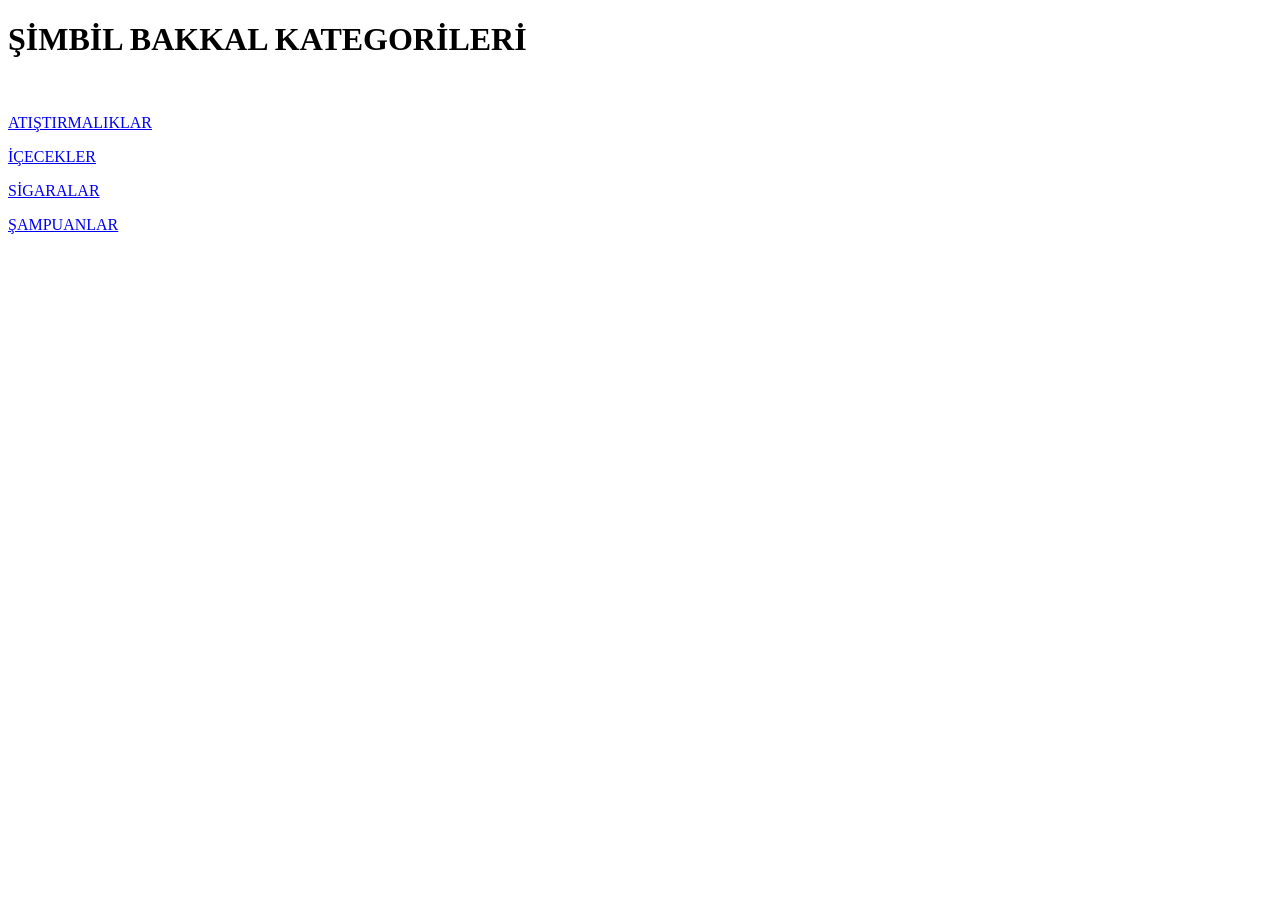
==== index.html @ 98a0f004 "Add files via upload" ====
<!DOCTYPE html>
<html lang="en">
<head>
    <meta charset="UTF-8">
    <meta name="viewport" content="width=device-width, initial-scale=1.0">
    <title>ŞİMBİL BAKKAL</title>
</head>
<body>
<h1>ŞİMBİL BAKKAL KATEGORİLERİ</h1>
<img src="https://encrypted-tbn0.gstatic.com/images?q=tbn:ANd9GcQC2Y_DKRI_srzoqU08AsMEJ889d1TiScsTjg&s" alt="">
<p><a href="atistirmaliklar.html" target="_self">ATIŞTIRMALIKLAR</a></p>
<p><a href="içecekler.html" target="_self">İÇECEKLER</a></p>
<p><a href="sigaralar.html" target="_self">SİGARALAR</a></p>
<p><a href="sampuanlar.html" target="_self">ŞAMPUANLAR</a></p>

</body>
</html>
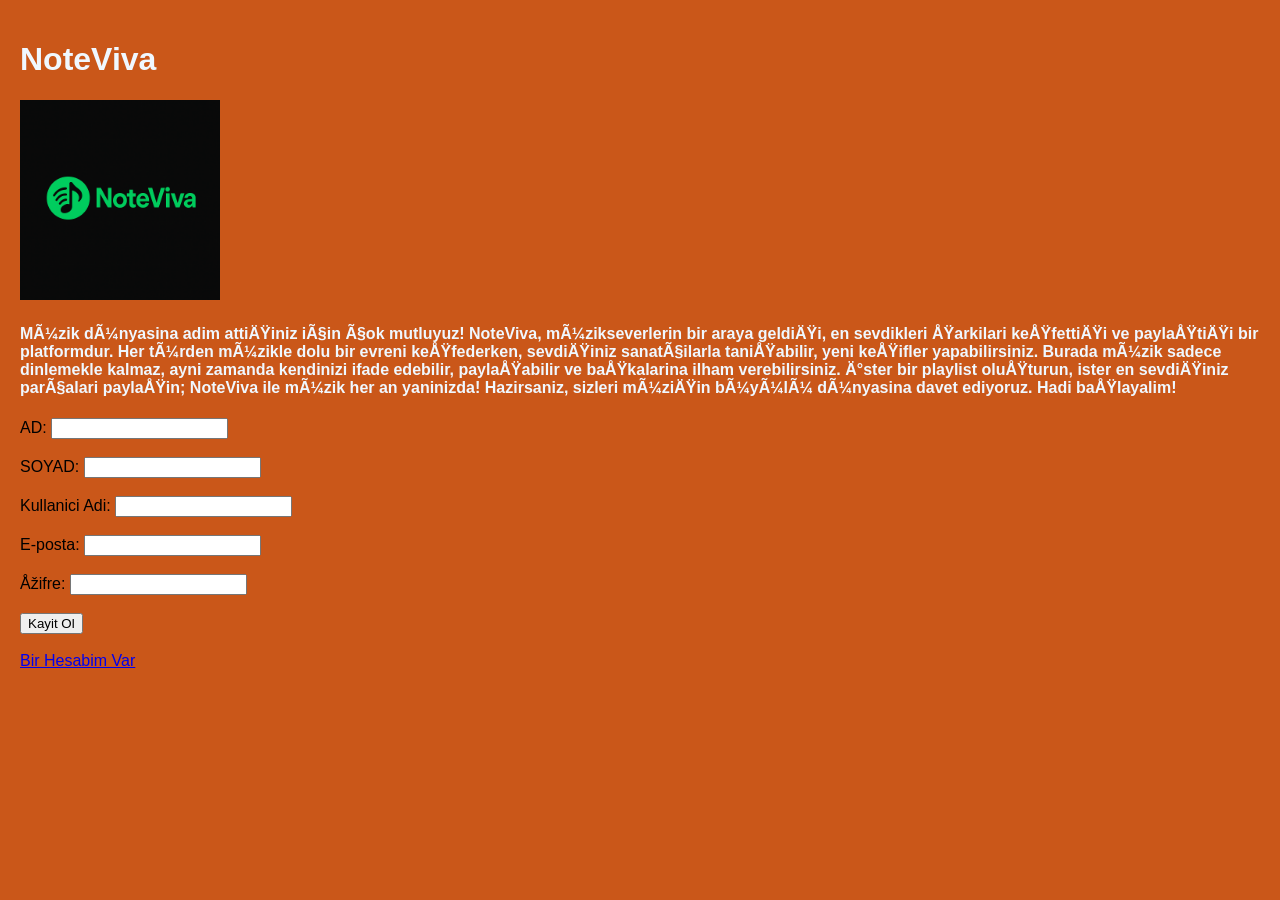
==== commit 73caafed: "Add files via upload" ====
--- a/index.html
+++ b/index.html
@@ -1,17 +1,57 @@
 <!DOCTYPE html>
-<html lang="en">
+<html lang="en>
 <head>
     <meta charset="UTF-8">
     <meta name="viewport" content="width=device-width, initial-scale=1.0">
-    <title>ŞİMBİL BAKKAL</title>
+    <title>NoteViva</title>
+    <style>
+     body {
+        font-family: Arial, sans-serif;
+        background-color: #ca5719;
+        margin: 0;
+        padding: 20px; 
+      </style>
 </head>
 <body>
-<h1>ŞİMBİL BAKKAL KATEGORİLERİ</h1>
-<img src="https://encrypted-tbn0.gstatic.com/images?q=tbn:ANd9GcQC2Y_DKRI_srzoqU08AsMEJ889d1TiScsTjg&s" alt="">
-<p><a href="atistirmaliklar.html" target="_self">ATIŞTIRMALIKLAR</a></p>
-<p><a href="içecekler.html" target="_self">İÇECEKLER</a></p>
-<p><a href="sigaralar.html" target="_self">SİGARALAR</a></p>
-<p><a href="sampuanlar.html" target="_self">ŞAMPUANLAR</a></p>
+    <div>
+     <h1 style="color: aliceblue;"> NoteViva</h1>
+     <img src="NoteViva.png" alt="NoteViva Logo" style="width: 200px; height: auto;">
+     <br>
+     <h4   style="color: aliceblue;"&& style="font-size: medium;"&& style="font-family: 'Times New Roman', Times, serif;">Müzik dünyasina adim attiğiniz için çok mutluyuz! NoteViva, müzikseverlerin bir araya geldiği, en sevdikleri şarkilari keşfettiği ve paylaştiği bir platformdur. Her türden müzikle dolu bir evreni keşfederken, sevdiğiniz sanatçilarla tanişabilir, yeni keşifler yapabilirsiniz.
 
+Burada müzik sadece dinlemekle kalmaz, ayni zamanda kendinizi ifade edebilir, paylaşabilir ve başkalarina ilham verebilirsiniz. İster bir playlist oluşturun, ister en sevdiğiniz parçalari paylaşin; NoteViva ile müzik her an yaninizda!
+
+Hazirsaniz, sizleri müziğin büyülü dünyasina davet ediyoruz. Hadi başlayalim!
+
+</h4>
+       
+        
+        
+        </div>
+    <form action="hesabimvar.html" method="post">
+        <label for="name"> AD:</label>
+        <input type="text" id="name" name="name" required>
+        <br><br>
+        <label for="surname">SOYAD:</label>
+        <input type="text" id="surname" name="surname" required>
+        <br><br>
+        <label for="username">Kullanici Adi:</label>
+        <input type="text" id="username" name="username" required>
+      <br><br>
+        <label for="email">E-posta:</label>
+        <input type="email" id="email" name="email" required>
+      <br><br>
+        <label for="password">Şifre:</label>
+        <input type="password" id="password" name="password" required>
+      <br><br>
+        <!-- Kayit Ol butonu -->
+        <input type="submit" value="Kayit Ol">
+      </form>
+      <br>
+        <a href="hesabimvar.html">Bir Hesabim Var</a>
+    
+    
+    
+    
 </body>
 </html>
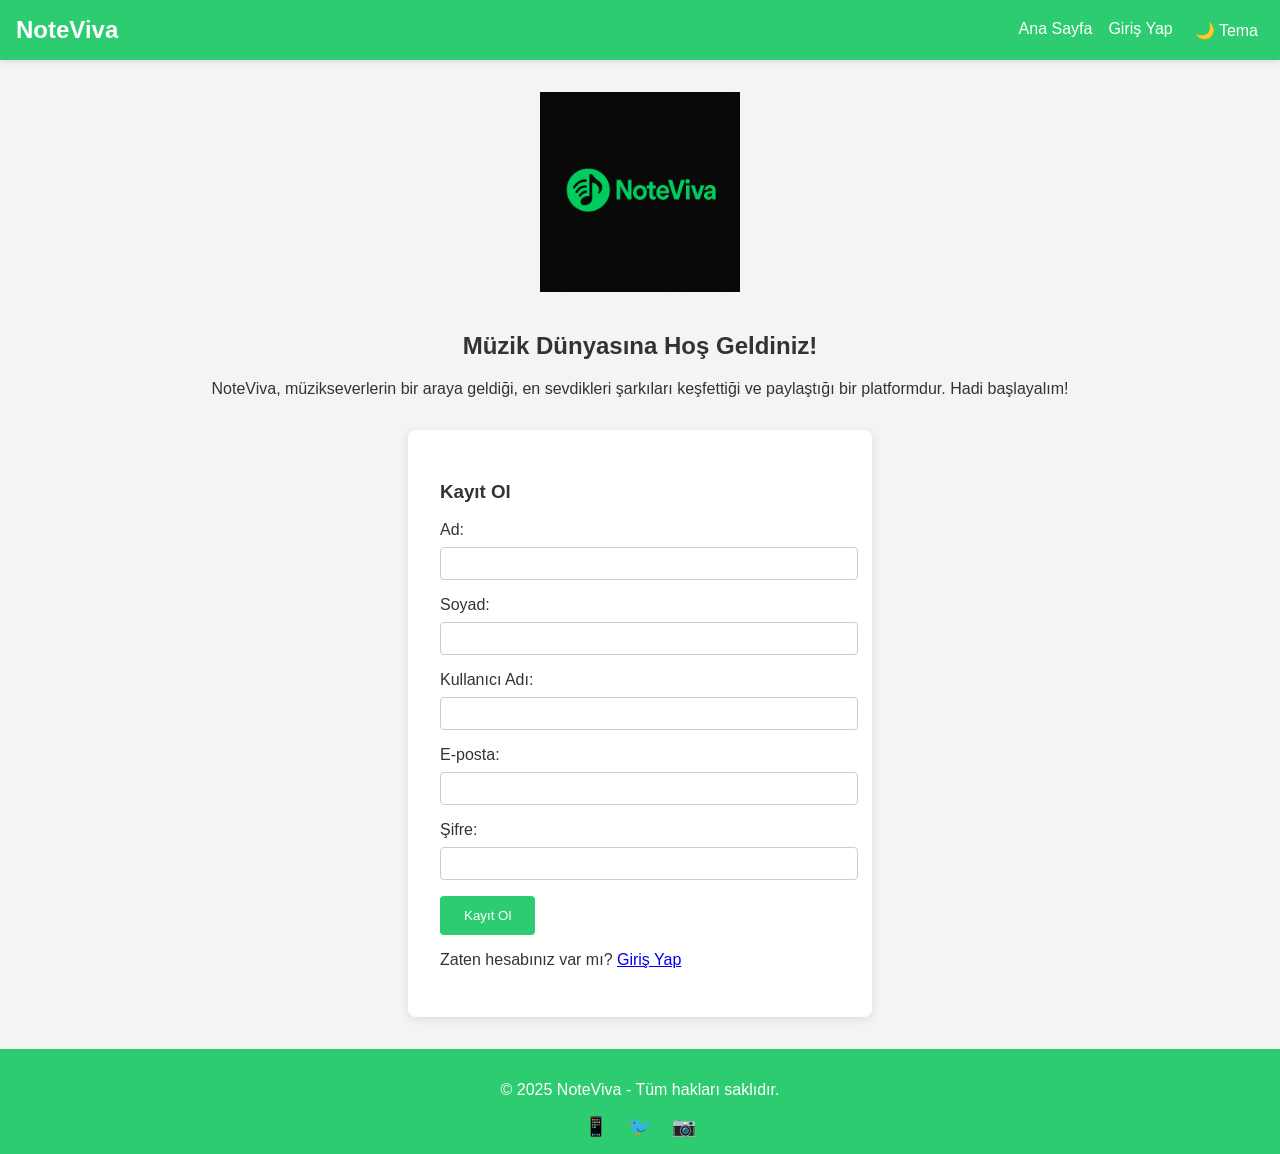
==== commit b475079b: "Add files via upload" ====
--- a/index.html
+++ b/index.html
@@ -1,57 +1,54 @@
 <!DOCTYPE html>
-<html lang="en>
+<html lang="tr">
 <head>
     <meta charset="UTF-8">
     <meta name="viewport" content="width=device-width, initial-scale=1.0">
-    <title>NoteViva</title>
-    <style>
-     body {
-        font-family: Arial, sans-serif;
-        background-color: #ca5719;
-        margin: 0;
-        padding: 20px; 
-      </style>
+    <title>NoteViva - Kayıt Ol</title>
+    <link rel="stylesheet" href="style.css">
 </head>
 <body>
-    <div>
-     <h1 style="color: aliceblue;"> NoteViva</h1>
-     <img src="NoteViva.png" alt="NoteViva Logo" style="width: 200px; height: auto;">
-     <br>
-     <h4   style="color: aliceblue;"&& style="font-size: medium;"&& style="font-family: 'Times New Roman', Times, serif;">Müzik dünyasina adim attiğiniz için çok mutluyuz! NoteViva, müzikseverlerin bir araya geldiği, en sevdikleri şarkilari keşfettiği ve paylaştiği bir platformdur. Her türden müzikle dolu bir evreni keşfederken, sevdiğiniz sanatçilarla tanişabilir, yeni keşifler yapabilirsiniz.
-
-Burada müzik sadece dinlemekle kalmaz, ayni zamanda kendinizi ifade edebilir, paylaşabilir ve başkalarina ilham verebilirsiniz. İster bir playlist oluşturun, ister en sevdiğiniz parçalari paylaşin; NoteViva ile müzik her an yaninizda!
-
-Hazirsaniz, sizleri müziğin büyülü dünyasina davet ediyoruz. Hadi başlayalim!
-
-</h4>
-       
-        
-        
+    <header>
+        <nav class="navbar">
+            <h1>NoteViva</h1>
+            <ul>
+                <li><a href="anasayfa.html">Ana Sayfa</a></li>
+                <li><a href="hesabimvar.html">Giriş Yap</a></li>
+                <li><button id="theme-toggle">🌙 Tema</button></li>
+            </ul>
+        </nav>
+    </header>
+    <main class="container">
+        <section class="welcome-section">
+            <img src="NoteViva.png" alt="NoteViva Logo" class="logo">
+            <h2>Müzik Dünyasına Hoş Geldiniz!</h2>
+            <p>NoteViva, müzikseverlerin bir araya geldiği, en sevdikleri şarkıları keşfettiği ve paylaştığı bir platformdur. Hadi başlayalım!</p>
+        </section>
+        <section class="form-section">
+            <h3>Kayıt Ol</h3>
+            <form id="register-form" action="anasayfa.html" method="post">
+                <label for="name">Ad:</label>
+                <input type="text" id="name" name="name" required>
+                <label for="surname">Soyad:</label>
+                <input type="text" id="surname" name="surname" required>
+                <label for="username">Kullanıcı Adı:</label>
+                <input type="text" id="username" name="username" required>
+                <label for="email">E-posta:</label>
+                <input type="email" id="email" name="email" required>
+                <label for="password">Şifre:</label>
+                <input type="password" id="password" name="password" required>
+                <button type="submit">Kayıt Ol</button>
+            </form>
+            <p>Zaten hesabınız var mı? <a href="hesabimvar.html">Giriş Yap</a></p>
+        </section>
+    </main>
+    <footer>
+        <p>© 2025 NoteViva - Tüm hakları saklıdır.</p>
+        <div class="social-icons">
+            <a href="#">📱</a>
+            <a href="#">🐦</a>
+            <a href="#">📷</a>
         </div>
-    <form action="hesabimvar.html" method="post">
-        <label for="name"> AD:</label>
-        <input type="text" id="name" name="name" required>
-        <br><br>
-        <label for="surname">SOYAD:</label>
-        <input type="text" id="surname" name="surname" required>
-        <br><br>
-        <label for="username">Kullanici Adi:</label>
-        <input type="text" id="username" name="username" required>
-      <br><br>
-        <label for="email">E-posta:</label>
-        <input type="email" id="email" name="email" required>
-      <br><br>
-        <label for="password">Şifre:</label>
-        <input type="password" id="password" name="password" required>
-      <br><br>
-        <!-- Kayit Ol butonu -->
-        <input type="submit" value="Kayit Ol">
-      </form>
-      <br>
-        <a href="hesabimvar.html">Bir Hesabim Var</a>
-    
-    
-    
-    
+    </footer>
+    <script src="script.js"></script>
 </body>
 </html>
--- a/style.css
+++ b/style.css
@@ -0,0 +1,281 @@
+/* Genel Stiller */
+:root {
+    --primary-color: #2ecc71;
+    --secondary-color: #e67e22;
+    --text-color: #333;
+    --bg-color: #f4f4f4;
+}
+
+body {
+    font-family: 'Arial', sans-serif;
+    margin: 0;
+    padding: 0;
+    background-color: var(--bg-color);
+    color: var(--text-color);
+    transition: background-color 0.3s, color 0.3s;
+}
+
+body.dark-theme {
+    --primary-color: #27ae60;
+    --secondary-color: #d35400;
+    --text-color: #f4f4f4;
+    --bg-color: #2c3e50;
+}
+
+/* Navbar */
+.navbar {
+    background-color: var(--primary-color);
+    padding: 1rem;
+    display: flex;
+    justify-content: space-between;
+    align-items: center;
+    box-shadow: 0 2px 5px rgba(0, 0, 0, 0.1);
+}
+
+.navbar h1 {
+    color: white;
+    margin: 0;
+}
+
+.navbar ul {
+    list-style: none;
+    display: flex;
+    gap: 1rem;
+    margin: 0;
+}
+
+.navbar ul li a, .navbar ul li button {
+    color: white;
+    text-decoration: none;
+    background: none;
+    border: none;
+    cursor: pointer;
+    font-size: 1rem;
+}
+
+.navbar ul li a:hover, .navbar ul li button:hover {
+    color: var(--secondary-color);
+}
+
+/* Container */
+.container {
+    max-width: 1200px;
+    margin: 2rem auto;
+    padding: 0 1rem;
+}
+
+/* Welcome Section */
+.welcome-section {
+    text-align: center;
+    margin-bottom: 2rem;
+    animation: fadeIn 1s ease-in;
+}
+
+.welcome-section .logo {
+    width: 200px;
+    height: auto;
+    margin-bottom: 1rem;
+}
+
+/* Form Section */
+.form-section {
+    background: white;
+    padding: 2rem;
+    border-radius: 8px;
+    box-shadow: 0 2px 10px rgba(0, 0, 0, 0.1);
+    max-width: 400px;
+    margin: 0 auto;
+}
+
+.form-section label {
+    display: block;
+    margin-bottom: 0.5rem;
+}
+
+.form-section input {
+    width: 100%;
+    padding: 0.5rem;
+    margin-bottom: 1rem;
+    border: 1px solid #ccc;
+    border-radius: 4px;
+}
+
+.form-section button {
+    background-color: var(--primary-color);
+    color: white;
+    padding: 0.75rem 1.5rem;
+    border: none;
+    border-radius: 4px;
+    cursor: pointer;
+}
+
+.form-section button:hover {
+    background-color: var(--secondary-color);
+}
+
+.error {
+    color: red;
+    margin-top: 1rem;
+}
+
+/* Category Grid */
+.category-grid {
+    display: grid;
+    grid-template-columns: repeat(auto-fit, minmax(200px, 1fr));
+    gap: 1.5rem;
+}
+
+.category-card {
+    background: white;
+    padding: 1rem;
+    border-radius: 8px;
+    text-align: center;
+    box-shadow: 0 2px 10px rgba(0, 0, 0, 0.1);
+    transition: transform 0.3s, box-shadow 0.3s;
+}
+
+.category-card:hover {
+    transform: scale(1.05);
+    box-shadow: 0 4px 15px rgba(0, 0, 0, 0.2);
+}
+
+.category-card img {
+    width: 150px;
+    height: 150px;
+    border-radius: 8px;
+}
+
+.category-card a {
+    display: inline-block;
+    margin-top: 0.5rem;
+    color: var(--primary-color);
+    text-decoration: none;
+}
+
+.category-card a:hover {
+    color: var(--secondary-color);
+}
+
+/* Song Grid */
+.song-grid {
+    display: grid;
+    grid-template-columns: repeat(auto-fit, minmax(250px, 1fr));
+    gap: 1.5rem;
+}
+
+.song-card {
+    background: white;
+    padding: 1rem;
+    border-radius: 8px;
+    text-align: center;
+    box-shadow: 0 2px 10px rgba(0, 0, 0, 0.1);
+    transition: transform 0.3s, box-shadow 0.3s;
+    cursor: pointer;
+}
+
+.song-card:hover {
+    transform: scale(1.05);
+    box-shadow: 0 4px 15px rgba(0, 0, 0, 0.2);
+}
+
+.song-card img {
+    width: 150px;
+    height: 150px;
+    border-radius: 8px;
+}
+
+.song-card audio {
+    width: 100%;
+    margin-top: 0.5rem;
+}
+
+.song-card.favorited .favorite-btn {
+    background-color: #ff4d4d;
+    color: white;
+}
+
+.favorite-btn {
+    margin-top: 0.5rem;
+    padding: 0.5rem 1rem;
+    background-color: #f0f0f0;
+    border: none;
+    border-radius: 4px;
+    cursor: pointer;
+    transition: background-color 0.3s;
+}
+
+.favorite-btn:hover {
+    background-color: #ff4d4d;
+    color: white;
+}
+
+.back-link {
+    display: inline-block;
+    margin-top: 1rem;
+    color: var(--primary-color);
+    text-decoration: none;
+}
+
+.back-link:hover {
+    color: var(--secondary-color);
+}
+
+/* Toast Notification */
+.toast {
+    position: fixed;
+    bottom: 20px;
+    right: 20px;
+    background-color: var(--primary-color);
+    color: white;
+    padding: 1rem;
+    border-radius: 4px;
+    box-shadow: 0 2px 10px rgba(0, 0, 0, 0.2);
+    opacity: 0;
+    transition: opacity 0.3s;
+}
+
+.toast.show {
+    opacity: 1;
+}
+
+/* Footer */
+footer {
+    background-color: var(--primary-color);
+    color: white;
+    text-align: center;
+    padding: 1rem;
+    margin-top: 2rem;
+}
+
+.social-icons {
+    margin-top: 0.5rem;
+}
+
+.social-icons a {
+    color: white;
+    margin: 0 0.5rem;
+    text-decoration: none;
+    font-size: 1.2rem;
+}
+
+.social-icons a:hover {
+    color: var(--secondary-color);
+}
+
+/* Animasyon */
+@keyframes fadeIn {
+    from { opacity: 0; }
+    to { opacity: 1; }
+}
+
+/* Responsive */
+@media (max-width: 768px) {
+    .navbar ul {
+        flex-direction: column;
+        gap: 0.5rem;
+    }
+
+    .category-grid, .song-grid {
+        grid-template-columns: 1fr;
+    }
+}
